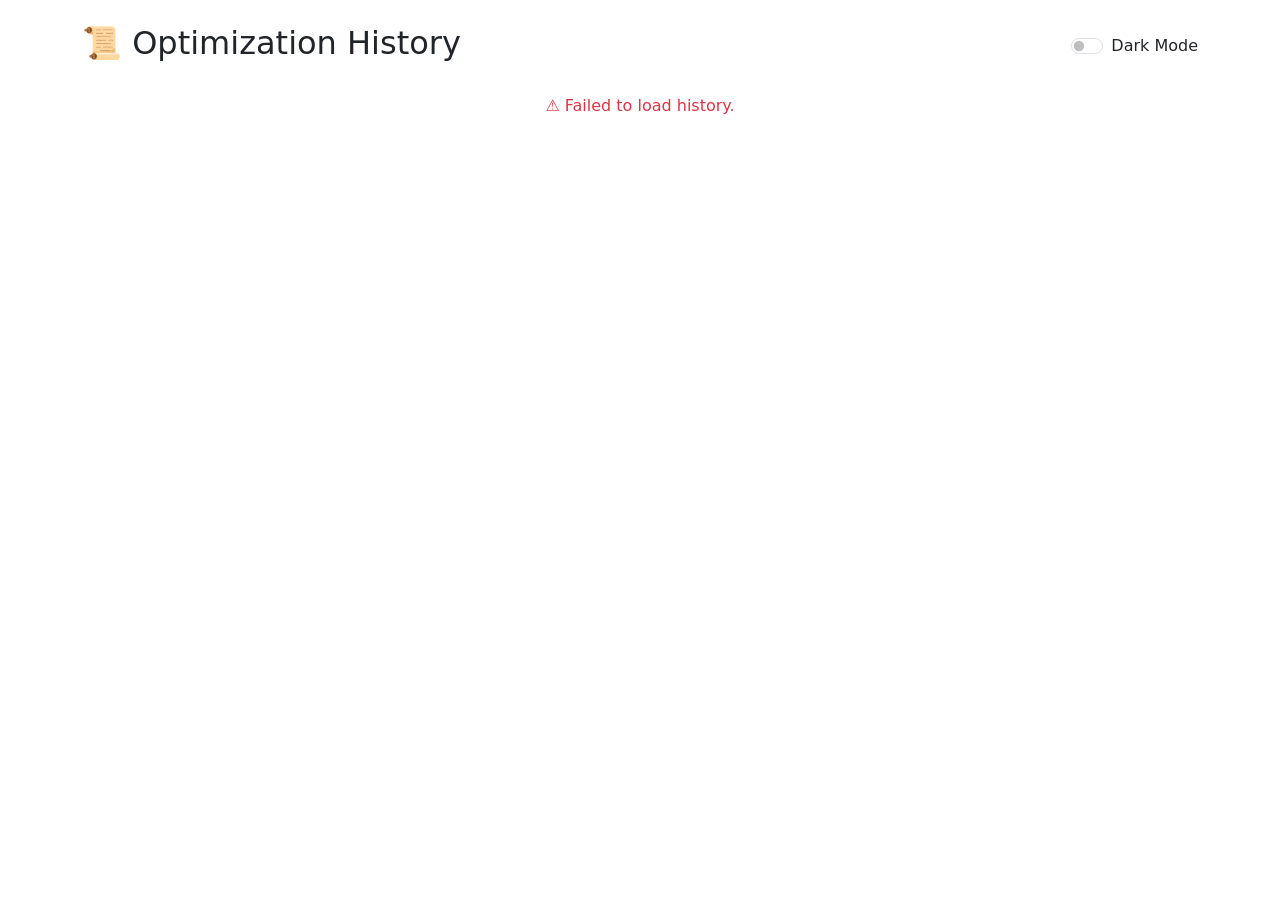
==== frontend/history.html @ 06953b99 "Migrate backend from Python to pure Java 21 with Knapsack DP and zero external dependencies" ====
<!DOCTYPE html>
<html lang="en">
<head>
  <meta charset="UTF-8" />
  <meta name="viewport" content="width=device-width, initial-scale=1.0"/>
  <title>🕓 Optimization History</title>
  <link rel="stylesheet" href="style.css" />
  <link href="https://cdn.jsdelivr.net/npm/bootstrap@5.3.3/dist/css/bootstrap.min.css" rel="stylesheet">

  <style>
    body {
      transition: background 0.3s ease, color 0.3s ease;
    }

    /* Dark Mode */
    body.dark {
      background-color: #121212;
      color: #f1f1f1;
    }

    /* Session Card */
    .session-card {
      border-radius: 12px;
      box-shadow: 0 2px 8px rgba(0,0,0,0.08);
      margin-bottom: 1rem;
      opacity: 0;
      transform: translateY(20px);
      animation: fadeSlideIn 0.4s ease forwards;
      background-color: #ffffff;
      transition: transform 0.2s ease, box-shadow 0.2s ease;
    }

    .session-card:hover {
      transform: translateY(-3px);
      box-shadow: 0 4px 14px rgba(0,0,0,0.12);
    }

    /* Dark mode card with glow */
    body.dark .session-card {
      background-color: #1e1e1e;
      color: #f1f1f1;
      border: 1px solid #333;
      box-shadow: 0 0 10px rgba(0, 255, 180, 0.15);
    }

    /* Glow for headings in dark mode */
    body.dark h5 {
      text-shadow: 0 0 4px rgba(0, 255, 180, 0.6);
    }

    /* Item List */
    .list-group-item {
      background: transparent;
      border: none;
      padding: 6px 0;
    }

    body.dark .list-group-item {
      color: #ddd;
      border-bottom: 1px solid rgba(255,255,255,0.05);
    }

    /* Fade + slide animation */
    @keyframes fadeSlideIn {
      to {
        opacity: 1;
        transform: translateY(0);
      }
    }

    /* Loader */
    #loader {
      color: inherit;
    }

    /* Empty State */
    .empty-message {
      text-align: center;
      margin-top: 2rem;
      font-style: italic;
      opacity: 0.8;
    }
  </style>
</head>
<body class="light">

  <div class="container py-4">
    <div class="d-flex justify-content-between align-items-center mb-4">
      <h2>📜 Optimization History</h2>
      <div class="form-check form-switch">
        <input class="form-check-input" type="checkbox" id="themeToggle" />
        <label class="form-check-label" for="themeToggle">Dark Mode</label>
      </div>
    </div>

    <div id="historyContainer"></div>

    <div id="loader" class="text-center my-4" style="display: none;">
      <div class="spinner-border text-primary" role="status"></div>
      <p class="mt-2">Loading history...</p>
    </div>
  </div>

  <script>
    const historyContainer = document.getElementById("historyContainer");
    const themeToggle = document.getElementById("themeToggle");
    const loader = document.getElementById("loader");
    const body = document.body;

    // Theme toggle
    themeToggle.addEventListener("change", () => {
      body.classList.toggle("dark");
      body.classList.toggle("light");
    });

    // Load history from backend
    async function loadHistory() {
      loader.style.display = "block";
      try {
        const isLocal = window.location.hostname === "localhost" ||
                        window.location.hostname === "127.0.0.1" ||
                        window.location.protocol === "file:" ||
                        !window.location.hostname;
        const API_BASE = isLocal ? "http://localhost:5050" : "https://kioty.onrender.com";
        const response = await fetch(`${API_BASE}/history`);
        const data = await response.json();
        loader.style.display = "none";

        if (!data.history || data.history.length === 0) {
          historyContainer.innerHTML = "<p class='empty-message'>No history available yet.</p>";
          return;
        }

        data.history.forEach((session, i) => {
          const div = document.createElement("div");
          div.className = "card session-card p-3";

          div.innerHTML = `
            <h5>Session #${i + 1} — <code>${session.sessionId}</code></h5>
            <p><strong>Date:</strong> ${new Date(session.timestamp).toLocaleString()}</p>
            <p><strong>Budget:</strong> ₹${session.budget}</p>
            <p><strong>Total Price:</strong> ₹${session.totalPrice}</p>
            <p><strong>Total Value:</strong> ₹${session.totalValue}</p>
            <p><strong>Items Selected:</strong> ${session.count}</p>
            <ul class="list-group mt-2">
              ${session.selectedItems.map(item =>
                `<li class="list-group-item">${item.name} — ₹${item.price}, Value: ${item.value}</li>`).join("")}
            </ul>
          `;
          historyContainer.appendChild(div);
        });

      } catch (err) {
        loader.style.display = "none";
        console.error("Failed to fetch history:", err);
        historyContainer.innerHTML = "<p class='text-danger text-center'>⚠ Failed to load history.</p>";
      }
    }

    loadHistory();
  </script>
</body>
</html>
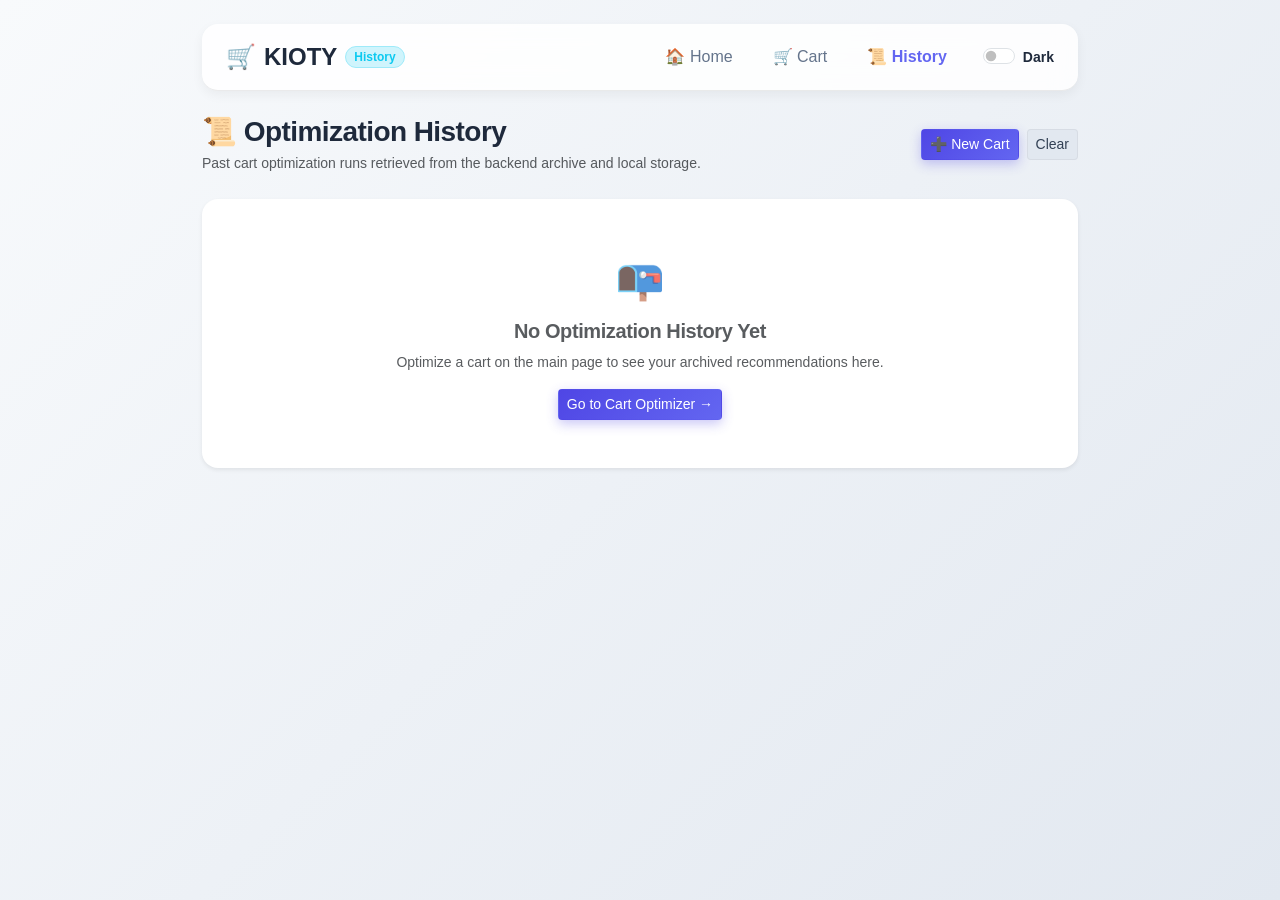
==== commit 88307010: "Polish UI/UX, fix styling & validation bugs, enhance navigation and animations" ====
--- a/frontend/history.html
+++ b/frontend/history.html
@@ -3,161 +3,218 @@
 <head>
   <meta charset="UTF-8" />
   <meta name="viewport" content="width=device-width, initial-scale=1.0"/>
-  <title>🕓 Optimization History</title>
+  <title>Optimization History — KIOTY</title>
+  
+  <!-- Google Fonts & Bootstrap 5 -->
+  <link rel="preconnect" href="https://fonts.googleapis.com">
+  <link rel="preconnect" href="https://fonts.gstatic.com" crossorigin>
+  <link href="https://fonts.googleapis.com/css2?family=Plus+Jakarta+Sans:wght@400;500;600;700&display=swap" rel="stylesheet">
+  <link href="https://cdn.jsdelivr.net/npm/bootstrap@5.3.3/dist/css/bootstrap.min.css" rel="stylesheet">
+  
+  <!-- Custom CSS -->
   <link rel="stylesheet" href="style.css" />
-  <link href="https://cdn.jsdelivr.net/npm/bootstrap@5.3.3/dist/css/bootstrap.min.css" rel="stylesheet">
-
-  <style>
-    body {
-      transition: background 0.3s ease, color 0.3s ease;
-    }
-
-    /* Dark Mode */
-    body.dark {
-      background-color: #121212;
-      color: #f1f1f1;
-    }
-
-    /* Session Card */
-    .session-card {
-      border-radius: 12px;
-      box-shadow: 0 2px 8px rgba(0,0,0,0.08);
-      margin-bottom: 1rem;
-      opacity: 0;
-      transform: translateY(20px);
-      animation: fadeSlideIn 0.4s ease forwards;
-      background-color: #ffffff;
-      transition: transform 0.2s ease, box-shadow 0.2s ease;
-    }
-
-    .session-card:hover {
-      transform: translateY(-3px);
-      box-shadow: 0 4px 14px rgba(0,0,0,0.12);
-    }
-
-    /* Dark mode card with glow */
-    body.dark .session-card {
-      background-color: #1e1e1e;
-      color: #f1f1f1;
-      border: 1px solid #333;
-      box-shadow: 0 0 10px rgba(0, 255, 180, 0.15);
-    }
-
-    /* Glow for headings in dark mode */
-    body.dark h5 {
-      text-shadow: 0 0 4px rgba(0, 255, 180, 0.6);
-    }
-
-    /* Item List */
-    .list-group-item {
-      background: transparent;
-      border: none;
-      padding: 6px 0;
-    }
-
-    body.dark .list-group-item {
-      color: #ddd;
-      border-bottom: 1px solid rgba(255,255,255,0.05);
-    }
-
-    /* Fade + slide animation */
-    @keyframes fadeSlideIn {
-      to {
-        opacity: 1;
-        transform: translateY(0);
-      }
-    }
-
-    /* Loader */
-    #loader {
-      color: inherit;
-    }
-
-    /* Empty State */
-    .empty-message {
-      text-align: center;
-      margin-top: 2rem;
-      font-style: italic;
-      opacity: 0.8;
-    }
-  </style>
 </head>
-<body class="light">
-
-  <div class="container py-4">
+<body>
+
+  <div class="container py-4" style="max-width: 900px;">
+
+    <!-- NAVBAR -->
+    <header class="navbar-custom d-flex justify-content-between align-items-center mb-4">
+      <a href="index.html" class="d-flex align-items-center text-decoration-none text-reset">
+        <span class="fs-4 me-2">🛒</span>
+        <span class="fw-bold fs-4 tracking-tight">KIOTY</span>
+        <span class="badge bg-info-subtle text-info ms-2 px-2 py-1 small rounded-pill border border-info-subtle">History</span>
+      </a>
+
+      <div class="d-flex align-items-center gap-3">
+        <a href="index.html" class="nav-link-custom d-none d-sm-inline">🏠 Home</a>
+        <a href="app.html" class="nav-link-custom">🛒 Cart</a>
+        <a href="history.html" class="nav-link-custom active">📜 History</a>
+
+        <div class="form-check form-switch ms-2 mb-0">
+          <input class="form-check-input" type="checkbox" id="themeToggle" role="switch" title="Toggle dark mode">
+          <label class="form-check-label small fw-semibold d-none d-md-inline" for="themeToggle">Dark</label>
+        </div>
+      </div>
+    </header>
+
+    <!-- HEADER BAR -->
     <div class="d-flex justify-content-between align-items-center mb-4">
-      <h2>📜 Optimization History</h2>
-      <div class="form-check form-switch">
-        <input class="form-check-input" type="checkbox" id="themeToggle" />
-        <label class="form-check-label" for="themeToggle">Dark Mode</label>
+      <div>
+        <h3 class="fw-bold mb-1">📜 Optimization History</h3>
+        <p class="text-muted small mb-0">Past cart optimization runs retrieved from the backend archive and local storage.</p>
+      </div>
+      <div class="d-flex gap-2">
+        <a href="app.html" class="btn btn-sm btn-add">➕ New Cart</a>
+        <button id="clearHistoryBtn" class="btn btn-sm btn-secondary-custom">Clear</button>
       </div>
     </div>
 
+    <!-- SESSIONS CONTAINER -->
     <div id="historyContainer"></div>
 
-    <div id="loader" class="text-center my-4" style="display: none;">
+    <!-- LOADER -->
+    <div id="loader" class="text-center my-5" style="display: none;">
       <div class="spinner-border text-primary" role="status"></div>
-      <p class="mt-2">Loading history...</p>
+      <p class="mt-2 text-muted small">Loading archived sessions...</p>
     </div>
+
   </div>
 
   <script>
-    const historyContainer = document.getElementById("historyContainer");
-    const themeToggle = document.getElementById("themeToggle");
-    const loader = document.getElementById("loader");
-    const body = document.body;
-
-    // Theme toggle
-    themeToggle.addEventListener("change", () => {
-      body.classList.toggle("dark");
-      body.classList.toggle("light");
-    });
-
-    // Load history from backend
-    async function loadHistory() {
-      loader.style.display = "block";
-      try {
-        const isLocal = window.location.hostname === "localhost" ||
-                        window.location.hostname === "127.0.0.1" ||
-                        window.location.protocol === "file:" ||
-                        !window.location.hostname;
-        const API_BASE = isLocal ? "http://localhost:5050" : "https://kioty.onrender.com";
-        const response = await fetch(`${API_BASE}/history`);
-        const data = await response.json();
+    document.addEventListener("DOMContentLoaded", () => {
+      const historyContainer = document.getElementById("historyContainer");
+      const themeToggle = document.getElementById("themeToggle");
+      const loader = document.getElementById("loader");
+      const clearHistoryBtn = document.getElementById("clearHistoryBtn");
+      const body = document.body;
+
+      // Theme sync
+      const savedTheme = localStorage.getItem("theme") || "light";
+      if (savedTheme === "dark") {
+        body.classList.add("dark");
+        if (themeToggle) themeToggle.checked = true;
+      }
+
+      if (themeToggle) {
+        themeToggle.addEventListener("change", () => {
+          const isDark = themeToggle.checked;
+          body.classList.toggle("dark", isDark);
+          localStorage.setItem("theme", isDark ? "dark" : "light");
+        });
+      }
+
+      // Clear history button
+      if (clearHistoryBtn) {
+        clearHistoryBtn.addEventListener("click", () => {
+          if (confirm("Are you sure you want to clear your local history view?")) {
+            localStorage.removeItem("cartHistory");
+            loadHistory();
+          }
+        });
+      }
+
+      async function loadHistory() {
+        loader.style.display = "block";
+        historyContainer.innerHTML = "";
+
+        const isLocal =
+          window.location.hostname === "localhost" ||
+          window.location.hostname === "127.0.0.1" ||
+          window.location.protocol === "file:" ||
+          !window.location.hostname;
+
+        const API_BASE = isLocal
+          ? (window.location.port === "5050" ? window.location.origin : "http://localhost:5050")
+          : "https://kioty.onrender.com";
+
+        let sessions = [];
+
+        // 1. Try fetching from Backend API
+        try {
+          const response = await fetch(`${API_BASE}/history`, { signal: AbortSignal.timeout(3500) });
+          if (response.ok) {
+            const data = await response.json();
+            if (Array.isArray(data.history) && data.history.length > 0) {
+              sessions = data.history;
+            }
+          }
+        } catch (err) {
+          console.warn("Backend /history unreachable, falling back to localStorage:", err);
+        }
+
+        // 2. Fallback to LocalStorage if backend returned nothing or failed
+        if (!sessions.length) {
+          try {
+            const local = JSON.parse(localStorage.getItem("cartHistory"));
+            if (Array.isArray(local) && local.length > 0) {
+              sessions = local;
+            }
+          } catch (e) {
+            sessions = [];
+          }
+        }
+
         loader.style.display = "none";
 
-        if (!data.history || data.history.length === 0) {
-          historyContainer.innerHTML = "<p class='empty-message'>No history available yet.</p>";
+        if (!sessions.length) {
+          historyContainer.innerHTML = `
+            <div class="card p-5 text-center text-muted border-0 shadow-sm">
+              <div class="fs-1 mb-2">📭</div>
+              <h5 class="fw-semibold">No Optimization History Yet</h5>
+              <p class="small mb-3">Optimize a cart on the main page to see your archived recommendations here.</p>
+              <div>
+                <a href="app.html" class="btn btn-add btn-sm">Go to Cart Optimizer →</a>
+              </div>
+            </div>
+          `;
           return;
         }
 
-        data.history.forEach((session, i) => {
+        sessions.slice().reverse().forEach((session, i) => {
           const div = document.createElement("div");
-          div.className = "card session-card p-3";
+          div.className = "card session-card mb-3";
+
+          const dateStr = session.timestamp
+            ? new Date(session.timestamp).toLocaleString()
+            : (session.date || "Unknown date");
+
+          const itemsList = session.selectedItems || session.items || [];
+          const count = session.count || itemsList.length;
 
           div.innerHTML = `
-            <h5>Session #${i + 1} — <code>${session.sessionId}</code></h5>
-            <p><strong>Date:</strong> ${new Date(session.timestamp).toLocaleString()}</p>
-            <p><strong>Budget:</strong> ₹${session.budget}</p>
-            <p><strong>Total Price:</strong> ₹${session.totalPrice}</p>
-            <p><strong>Total Value:</strong> ₹${session.totalValue}</p>
-            <p><strong>Items Selected:</strong> ${session.count}</p>
-            <ul class="list-group mt-2">
-              ${session.selectedItems.map(item =>
-                `<li class="list-group-item">${item.name} — ₹${item.price}, Value: ${item.value}</li>`).join("")}
+            <div class="d-flex justify-content-between align-items-start mb-2">
+              <div>
+                <h5 class="fw-bold mb-0">Session <code class="text-primary">#${session.sessionId || (i + 1)}</code></h5>
+                <span class="text-muted small">${dateStr}</span>
+              </div>
+              <span class="badge bg-success-subtle text-success border border-success-subtle rounded-pill px-3 py-1">
+                ${count} ${count === 1 ? 'item' : 'items'} chosen
+              </span>
+            </div>
+
+            <div class="row g-2 my-2 py-2 border-top border-bottom">
+              <div class="col-4">
+                <span class="small text-muted d-block">Budget</span>
+                <strong class="fs-6">₹${session.budget}</strong>
+              </div>
+              <div class="col-4">
+                <span class="small text-muted d-block">Total Spent</span>
+                <strong class="fs-6 text-primary">₹${session.totalPrice}</strong>
+              </div>
+              <div class="col-4">
+                <span class="small text-muted d-block">Total Importance</span>
+                <strong class="fs-6 text-success">${session.totalValue}</strong>
+              </div>
+            </div>
+
+            <h6 class="small fw-semibold text-muted mt-3 mb-2">Selected Items:</h6>
+            <ul class="list-group list-group-flush mb-0">
+              ${itemsList.length ? itemsList.map(item => `
+                <li class="list-group-item py-1 px-0 d-flex justify-content-between align-items-center">
+                  <span>${escapeHtml(item.name)} — <span class="text-muted">₹${item.price}</span></span>
+                  <span class="badge bg-secondary-subtle text-secondary small">Value: ${item.value}/10</span>
+                </li>
+              `).join("") : '<li class="list-group-item py-1 px-0 text-muted">No items selected within budget.</li>'}
             </ul>
           `;
+
           historyContainer.appendChild(div);
         });
-
-      } catch (err) {
-        loader.style.display = "none";
-        console.error("Failed to fetch history:", err);
-        historyContainer.innerHTML = "<p class='text-danger text-center'>⚠ Failed to load history.</p>";
-      }
-    }
-
-    loadHistory();
+      }
+
+      function escapeHtml(str) {
+        if (!str) return "";
+        return str
+          .replace(/&/g, "&amp;")
+          .replace(/</g, "&lt;")
+          .replace(/>/g, "&gt;")
+          .replace(/"/g, "&quot;")
+          .replace(/'/g, "&#039;");
+      }
+
+      loadHistory();
+    });
   </script>
 </body>
 </html>
--- a/frontend/style.css
+++ b/frontend/style.css
@@ -0,0 +1,441 @@
+/* ================== GENERAL & VARIABLES ================== */
+:root {
+  --font-family: 'Segoe UI', -apple-system, BlinkMacSystemFont, Roboto, sans-serif;
+  --bg-gradient: linear-gradient(135deg, #f8fafc 0%, #e2e8f0 100%);
+  --card-bg: #ffffff;
+  --text-main: #1e293b;
+  --text-muted: #64748b;
+  --border-color: rgba(0, 0, 0, 0.08);
+  --shadow-sm: 0 4px 12px rgba(0, 0, 0, 0.05);
+  --shadow-hover: 0 10px 25px rgba(0, 0, 0, 0.1);
+  --primary-gradient: linear-gradient(135deg, #4f46e5, #6366f1);
+  --primary-hover: linear-gradient(135deg, #4338ca, #4f46e5);
+  --success-gradient: linear-gradient(135deg, #059669, #10b981);
+  --success-hover: linear-gradient(135deg, #047857, #059669);
+  --accent-glow: rgba(99, 102, 241, 0.25);
+}
+
+body.dark {
+  --bg-gradient: linear-gradient(160deg, #090d16 0%, #0f172a 50%, #090d16 100%);
+  --card-bg: #1e293b;
+  --text-main: #f8fafc;
+  --text-muted: #94a3b8;
+  --border-color: rgba(255, 255, 255, 0.08);
+  --shadow-sm: 0 4px 14px rgba(0, 0, 0, 0.4);
+  --shadow-hover: 0 10px 28px rgba(0, 0, 0, 0.6);
+  --accent-glow: rgba(99, 102, 241, 0.35);
+}
+
+body {
+  font-family: var(--font-family);
+  background: var(--bg-gradient);
+  color: var(--text-main);
+  min-height: 100vh;
+  line-height: 1.6;
+  margin: 0;
+  padding: 0;
+  transition: background 0.3s ease, color 0.3s ease;
+}
+
+h1, h2, h3, h4, h5, h6 {
+  font-weight: 700;
+  letter-spacing: -0.02em;
+  color: inherit;
+}
+
+/* ================== NAVBAR ================== */
+.navbar-custom {
+  background: rgba(255, 255, 255, 0.85);
+  backdrop-filter: blur(12px);
+  border-bottom: 1px solid var(--border-color);
+  padding: 0.85rem 1.5rem;
+  border-radius: 16px;
+  box-shadow: var(--shadow-sm);
+  margin-bottom: 2rem;
+  transition: background 0.3s ease, border-color 0.3s ease;
+}
+
+body.dark .navbar-custom {
+  background: rgba(30, 41, 59, 0.85);
+  border-bottom: 1px solid rgba(255, 255, 255, 0.1);
+  box-shadow: 0 4px 20px rgba(0, 0, 0, 0.35);
+}
+
+.nav-link-custom {
+  color: var(--text-muted);
+  text-decoration: none;
+  font-weight: 500;
+  padding: 6px 12px;
+  border-radius: 8px;
+  transition: all 0.2s ease;
+}
+
+.nav-link-custom:hover {
+  color: var(--text-main);
+  background: rgba(0, 0, 0, 0.05);
+}
+
+body.dark .nav-link-custom:hover {
+  background: rgba(255, 255, 255, 0.1);
+}
+
+.nav-link-custom.active {
+  color: #6366f1;
+  font-weight: 600;
+}
+
+body.dark .nav-link-custom.active {
+  color: #818cf8;
+}
+
+/* ================== CARDS ================== */
+.card {
+  background: var(--card-bg);
+  border: 1px solid var(--border-color);
+  border-radius: 16px;
+  box-shadow: var(--shadow-sm);
+  transition: transform 0.25s ease, box-shadow 0.25s ease, border-color 0.25s ease;
+}
+
+.card:hover {
+  transform: translateY(-2px);
+  box-shadow: var(--shadow-hover);
+}
+
+body.dark .card {
+  box-shadow: 0 4px 16px rgba(0, 0, 0, 0.3);
+}
+
+body.dark .card:hover {
+  box-shadow: 0 8px 24px rgba(0, 0, 0, 0.5);
+  border-color: rgba(99, 102, 241, 0.3);
+}
+
+/* ================== INPUTS ================== */
+input[type="text"],
+input[type="number"] {
+  width: 100%;
+  padding: 11px 16px;
+  border-radius: 10px;
+  border: 1px solid var(--border-color);
+  background: #ffffff;
+  color: var(--text-main);
+  font-size: 0.95rem;
+  transition: border-color 0.2s ease, box-shadow 0.2s ease, background 0.2s ease;
+}
+
+input::placeholder {
+  color: #94a3b8;
+}
+
+input:focus {
+  border-color: #6366f1;
+  outline: none;
+  box-shadow: 0 0 0 3px var(--accent-glow);
+}
+
+body.dark input[type="text"],
+body.dark input[type="number"] {
+  background: #0f172a;
+  color: #f8fafc;
+  border-color: rgba(255, 255, 255, 0.12);
+}
+
+body.dark input:focus {
+  border-color: #818cf8;
+  box-shadow: 0 0 0 3px rgba(129, 140, 248, 0.35);
+}
+
+/* ================== BUTTONS ================== */
+button {
+  font-family: inherit;
+  border-radius: 12px;
+  padding: 10px 20px;
+  font-weight: 600;
+  border: none;
+  cursor: pointer;
+  transition: all 0.25s cubic-bezier(0.4, 0, 0.2, 1);
+}
+
+/* Add Button */
+.btn-add {
+  background: var(--primary-gradient);
+  color: #ffffff !important;
+  box-shadow: 0 4px 12px rgba(79, 70, 229, 0.3);
+}
+
+.btn-add:hover {
+  background: var(--primary-hover);
+  transform: translateY(-1px);
+  box-shadow: 0 6px 16px rgba(79, 70, 229, 0.45);
+}
+
+.btn-add:active {
+  transform: translateY(0);
+}
+
+/* Optimize Button */
+.btn-optimize {
+  background: var(--success-gradient);
+  color: #ffffff !important;
+  box-shadow: 0 4px 14px rgba(5, 150, 105, 0.3);
+}
+
+.btn-optimize:hover {
+  background: var(--success-hover);
+  transform: translateY(-2px);
+  box-shadow: 0 8px 20px rgba(5, 150, 105, 0.45);
+}
+
+.btn-optimize:active {
+  transform: translateY(0);
+}
+
+/* Danger / Remove Button */
+.btn-danger,
+body.dark .btn-danger {
+  background: #ef4444 !important;
+  color: #ffffff !important;
+  border-radius: 8px;
+  padding: 5px 12px;
+  font-size: 0.85rem;
+  border: none;
+  box-shadow: 0 2px 6px rgba(239, 68, 68, 0.25);
+}
+
+.btn-danger:hover,
+body.dark .btn-danger:hover {
+  background: #dc2626 !important;
+  transform: translateY(-1px);
+  box-shadow: 0 4px 10px rgba(239, 68, 68, 0.35);
+}
+
+/* Secondary Button */
+.btn-secondary-custom {
+  background: #e2e8f0;
+  color: #334155;
+  border: 1px solid rgba(0, 0, 0, 0.05);
+}
+
+.btn-secondary-custom:hover {
+  background: #cbd5e1;
+  color: #1e293b;
+  transform: translateY(-1px);
+}
+
+body.dark .btn-secondary-custom {
+  background: #334155;
+  color: #e2e8f0;
+  border-color: rgba(255, 255, 255, 0.08);
+}
+
+body.dark .btn-secondary-custom:hover {
+  background: #475569;
+  color: #ffffff;
+}
+
+/* ================== LISTS ================== */
+.list-group-item {
+  background-color: transparent !important;
+  color: inherit !important;
+  display: flex;
+  align-items: center;
+  justify-content: space-between;
+  padding: 12px 16px;
+  border: none;
+  border-bottom: 1px solid var(--border-color) !important;
+  transition: background 0.2s ease;
+}
+
+.list-group-item:last-child {
+  border-bottom: none !important;
+}
+
+.list-group-item:hover {
+  background: rgba(0, 0, 0, 0.03) !important;
+}
+
+body.dark .list-group-item:hover {
+  background: rgba(255, 255, 255, 0.03) !important;
+}
+
+/* Value Badges */
+.badge-value {
+  padding: 4px 10px;
+  border-radius: 20px;
+  font-size: 0.8rem;
+  font-weight: 600;
+  display: inline-block;
+}
+
+.badge-value-high {
+  background: rgba(16, 185, 129, 0.15);
+  color: #059669;
+  border: 1px solid rgba(16, 185, 129, 0.3);
+}
+
+.badge-value-med {
+  background: rgba(59, 130, 246, 0.15);
+  color: #2563eb;
+  border: 1px solid rgba(59, 130, 246, 0.3);
+}
+
+.badge-value-low {
+  background: rgba(245, 158, 11, 0.15);
+  color: #d97706;
+  border: 1px solid rgba(245, 158, 11, 0.3);
+}
+
+body.dark .badge-value-high {
+  background: rgba(16, 185, 129, 0.25);
+  color: #34d399;
+}
+
+body.dark .badge-value-med {
+  background: rgba(59, 130, 246, 0.25);
+  color: #60a5fa;
+}
+
+body.dark .badge-value-low {
+  background: rgba(245, 158, 11, 0.25);
+  color: #fbbf24;
+}
+
+/* ================== SUMMARY CARD ================== */
+.summary-card {
+  background: #f1f5f9;
+  border: 1px solid var(--border-color);
+  border-radius: 14px;
+  padding: 1.25rem;
+  color: var(--text-main);
+  transition: all 0.3s ease;
+}
+
+body.dark .summary-card {
+  background: #0f172a;
+  border-color: rgba(255, 255, 255, 0.08);
+  color: #f8fafc;
+}
+
+.summary-card p {
+  margin-bottom: 0.5rem;
+}
+
+.summary-card p:last-child {
+  margin-bottom: 0;
+}
+
+/* ================== PROGRESS BAR ================== */
+.progress {
+  height: 14px;
+  border-radius: 7px;
+  overflow: hidden;
+  background: #e2e8f0;
+  box-shadow: inset 0 1px 3px rgba(0, 0, 0, 0.1);
+}
+
+body.dark .progress {
+  background: #0f172a;
+}
+
+.progress-bar {
+  transition: width 0.6s cubic-bezier(0.4, 0, 0.2, 1), background-color 0.4s ease;
+}
+
+/* ================== TOAST NOTIFICATIONS ================== */
+.toast-message {
+  position: fixed;
+  bottom: 24px;
+  right: 24px;
+  z-index: 9999;
+  padding: 12px 20px;
+  border-radius: 12px;
+  color: #ffffff !important;
+  font-weight: 500;
+  font-size: 0.95rem;
+  box-shadow: 0 8px 24px rgba(0, 0, 0, 0.25);
+  opacity: 0;
+  transform: translateY(20px) scale(0.95);
+  transition: opacity 0.3s cubic-bezier(0.4, 0, 0.2, 1), transform 0.3s cubic-bezier(0.4, 0, 0.2, 1);
+  pointer-events: none;
+}
+
+.toast-message.show {
+  opacity: 1;
+  transform: translateY(0) scale(1);
+}
+
+.toast-message.bg-success {
+  background: linear-gradient(135deg, #059669, #10b981) !important;
+}
+
+.toast-message.bg-warning {
+  background: linear-gradient(135deg, #d97706, #f59e0b) !important;
+}
+
+.toast-message.bg-danger {
+  background: linear-gradient(135deg, #dc2626, #ef4444) !important;
+}
+
+.toast-message.bg-info {
+  background: linear-gradient(135deg, #2563eb, #3b82f6) !important;
+}
+
+/* ================== ANIMATIONS ================== */
+.item-slide-in {
+  animation: slideIn 0.35s cubic-bezier(0.4, 0, 0.2, 1) forwards;
+}
+
+@keyframes slideIn {
+  from {
+    opacity: 0;
+    transform: translateY(-8px) scale(0.98);
+  }
+  to {
+    opacity: 1;
+    transform: translateY(0) scale(1);
+  }
+}
+
+.item-fade-out {
+  animation: fadeOut 0.3s cubic-bezier(0.4, 0, 0.2, 1) forwards;
+}
+
+@keyframes fadeOut {
+  from {
+    opacity: 1;
+    transform: scale(1);
+    max-height: 80px;
+  }
+  to {
+    opacity: 0;
+    transform: scale(0.94);
+    max-height: 0;
+    padding-top: 0;
+    padding-bottom: 0;
+    margin-top: 0;
+    margin-bottom: 0;
+    overflow: hidden;
+  }
+}
+
+/* ================== SESSION CARD (History) ================== */
+.session-card {
+  border-radius: 14px;
+  border: 1px solid var(--border-color);
+  background: var(--card-bg);
+  box-shadow: var(--shadow-sm);
+  margin-bottom: 1.25rem;
+  padding: 1.25rem;
+  transition: transform 0.2s ease, box-shadow 0.2s ease;
+}
+
+.session-card:hover {
+  transform: translateY(-3px);
+  box-shadow: var(--shadow-hover);
+}
+
+body.dark .session-card {
+  background: #1e293b;
+  border-color: rgba(255, 255, 255, 0.08);
+}
